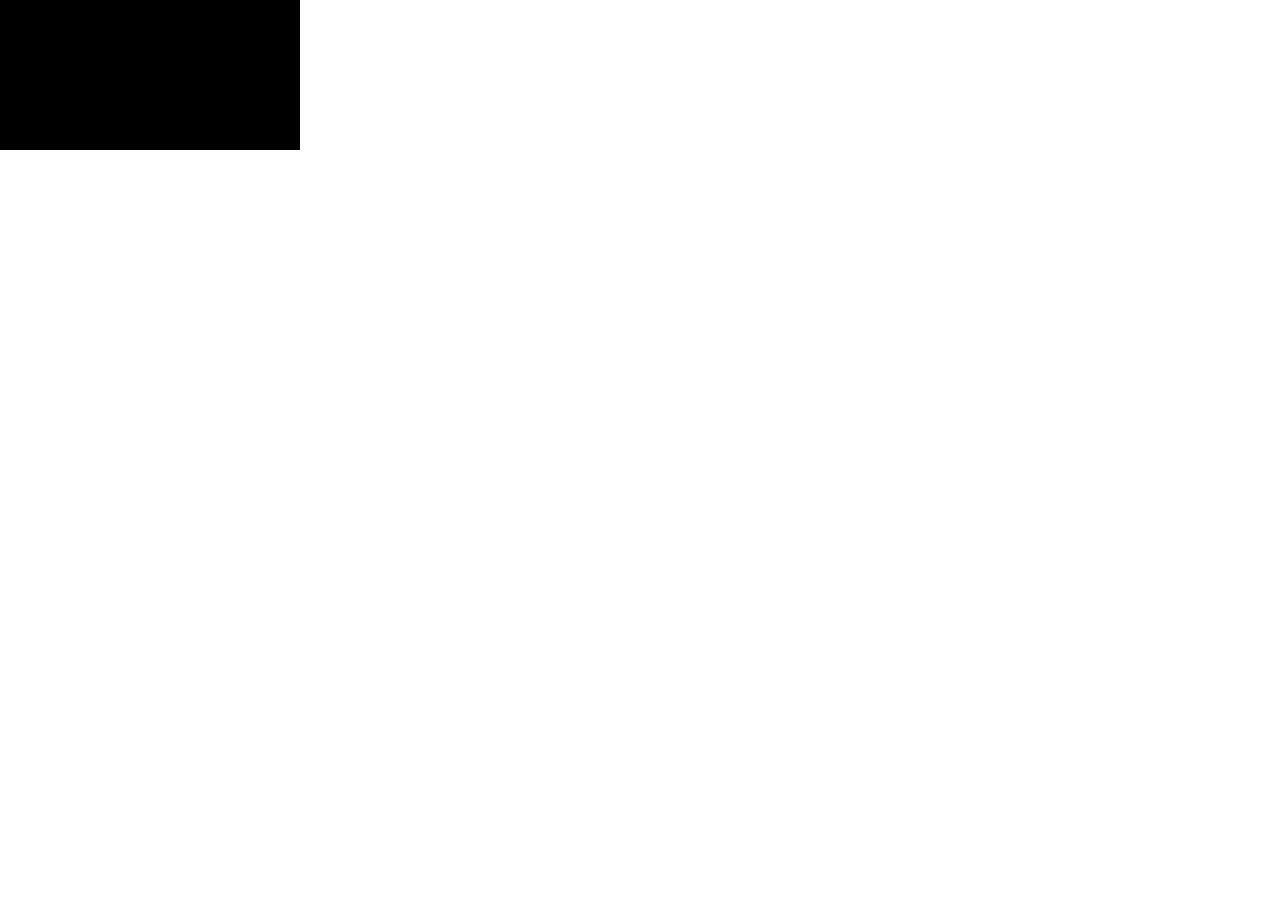
==== JSParticles/Index.html @ 2a90be88 "Init" ====
<!DOCTYPE html>
<html lang="en">

<head>
    <meta charset="UTF-8" />
    <meta name="viewport" content="width=device-width, initial-scale=1.0">
    <title>Particles</title>
    <link rel="stylesheet" href="style.css">
</head>
<body>
    <canvas id="canvas1"></canvas>
    <script src="script.js"/>
</body>
</html>r
---- JSParticles/style.css ----
* {
    margin: 0;
    padding: 0;
    box-sizing: border-box;
}

#canvas1{
    background: black;
    position: absolute;
    top: 0;
    left: 0;
}
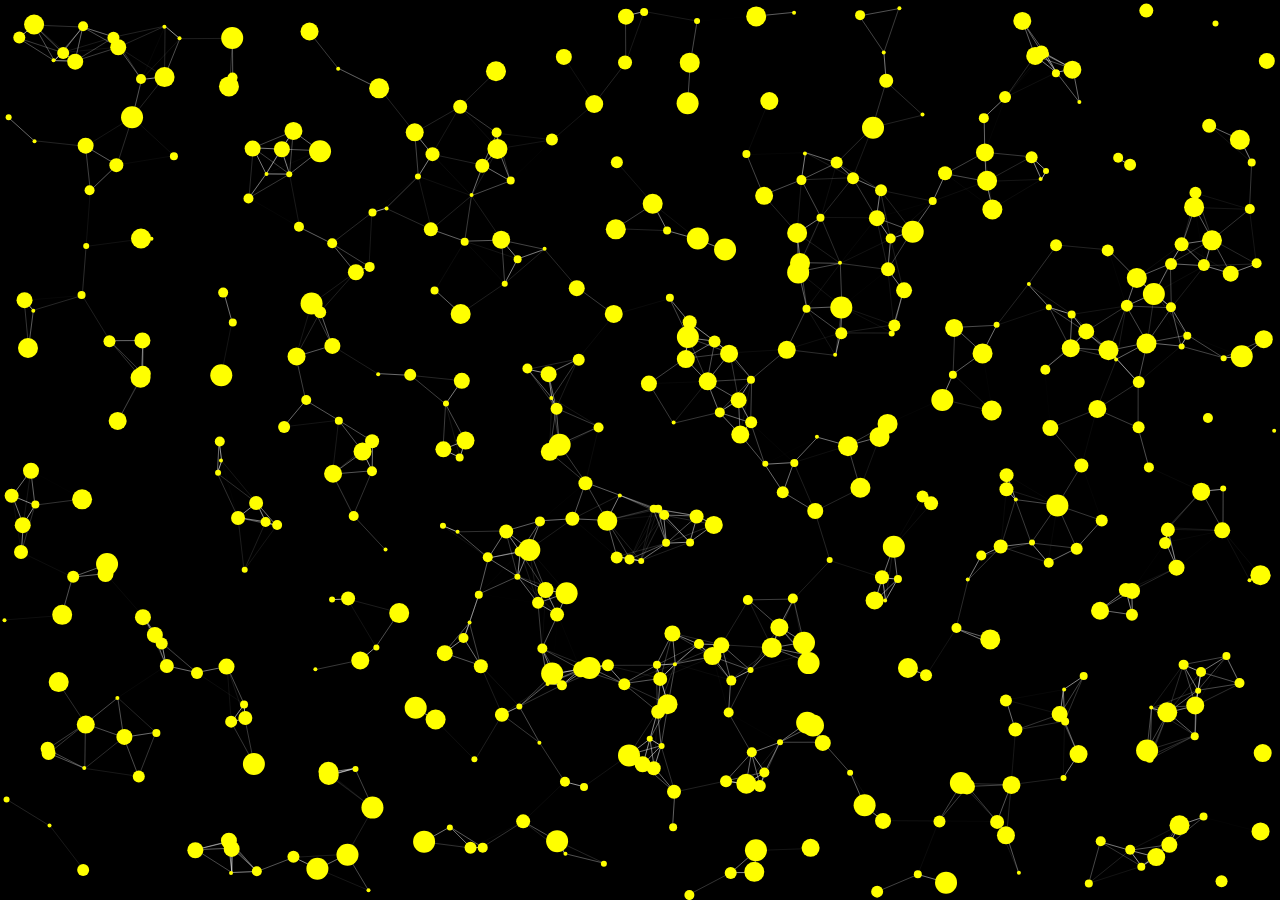
==== commit b3c64ac3: "Mouse influence and clean up." ====
--- a/JSParticles/Index.html
+++ b/JSParticles/Index.html
@@ -1,14 +1,14 @@
 <!DOCTYPE html>
 <html lang="en">
-
-<head>
-    <meta charset="UTF-8" />
-    <meta name="viewport" content="width=device-width, initial-scale=1.0">
-    <title>Particles</title>
-    <link rel="stylesheet" href="style.css">
-</head>
-<body>
-    <canvas id="canvas1"></canvas>
-    <script src="script.js"/>
-</body>
-</html>r+    <head>
+        <meta charset="UTF-8" />
+        <meta name="viewport" content="width=device-width, initial-scale=1.0">
+        <title>Particles</title>
+        <link rel="stylesheet" href="style.css">
+    </head>
+    
+    <body>
+        <canvas id="canvas1"></canvas>
+    </body>
+    <script src="particlesScript.js"></script>
+</html>